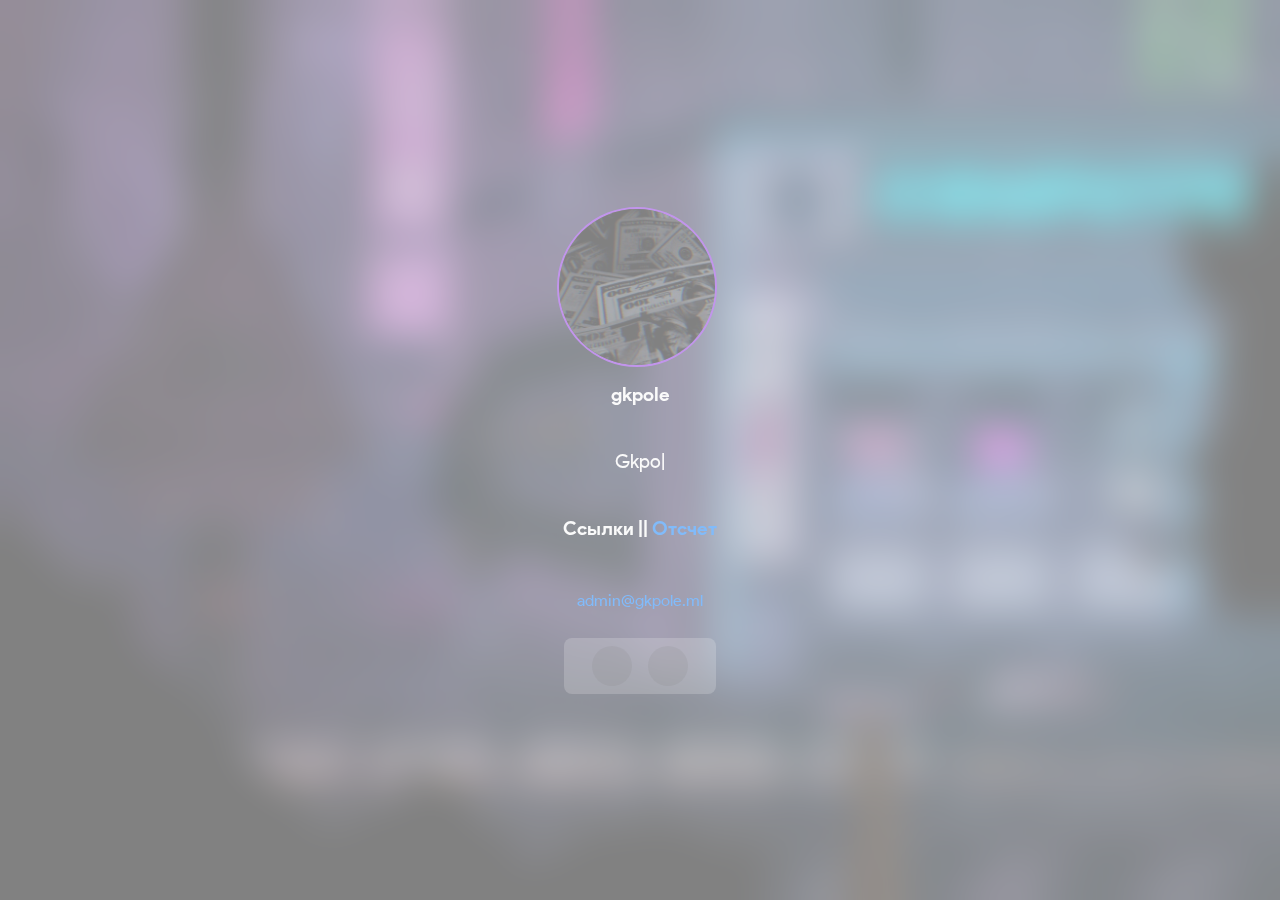
==== index.html @ 14ee5d06 "Update index.html" ====
<html>

<head>
    <meta charset="utf-8">
    <title>Gkpole</title>
    <meta property="og:title" content="Misha.">
    <meta property="og:locale" content="en_EU">
    <meta property="og:description" content="Gkpole's mobile main page">
    <meta name="viewport" content="width=device-width, initial-scale=1.0">
    <link rel="shortcut icon" href="../assets/favico/ico.png" type="image/png">
    <script src="https://sindresorhus.com/devtools-detect/index.js"></script>
    <link rel="stylesheet" href="../assets/fonts/gsans/style.css">
    <link rel="stylesheet" href="https://cdn.materialdesignicons.com/4.5.95/css/materialdesignicons.min.css">
    <link rel="stylesheet" href="../assets/css/m/bootstrap.css">
    <link rel="stylesheet" href="../assets/css/m/style.css">
    <script src="https://code.jquery.com/jquery-3.4.1.js"></script>
    <script src="https://cdnjs.cloudflare.com/ajax/libs/popper.js/1.14.7/umd/popper.min.js"></script>
    <script src="https://stackpath.bootstrapcdn.com/bootstrap/4.3.1/js/bootstrap.min.js"></script>
    <script src="../assets/js/text.js"></script>
    <script src="../assets/js/typed.min.js"></script>
    <link rel="stylesheet" href="../assets/vars.css">
    <meta name="theme-color" content="#191919">
    <link href="https://fonts.googleapis.com/icon?family=Material+Icons" rel="stylesheet">
</head>
<script>
    var test = false
    if (!test) {
        function isMacintosh() {
            return navigator.platform.indexOf('Mac') > -1
        }

        if (isMacintosh() || isWindows()) {
            window.location.replace("../")
        }
    }
</script>
<div id="page-preloader">
    <span class="spin mdi mdi-loading mdi-spin"></span>
    <script type="text/javascript">
        $(window).on('load', function () {
            var $preloader = $('#page-preloader'),
                $spinner = $preloader.find('.spin');
            $spinner.delay(100).fadeOut('slow');
            $preloader.delay(450).fadeOut('slow');
        });
        document.body.style.backgroundImage = "url('../assets/anims/bg.gif')";
    </script>
</div>

<body class="center blur">
    <header class="center info">
        <div class="center pizdec">
            <div class="avatar-container"><img src="../assets/images/да.jpg" oncontextmenu="return false;"
                    class="avatar">
            </div>
            <h2><span id="name">gkpole</span></h2>
            <hr width="295">
            <h3><span class="typed"></span><span class="typed-cursor"></span></h3>
        </div>
        <div class="center pizdec">
              <h2> <p> Ссылки || <a href="https://gkpole.ml/new-year/">Отсчет</a> </p> </h2>
              <br> <a href="mailto: admin@gkpole.ml">admin@gkpole.ml</a> </br>
        </div>
        <div class="social linkMenu d-flex justify-content-center">
            <a href="javascript://" onclick="location.href='tg://resolve?domain=gkpole'" class="mx-2 social-icon"
                data-tooltip="Telegram">
                <span class="mdi mdi-telegram"></span>
            </a>
            <a href="javascript://" onclick="location.href='https://github.com/gkpole'" class="mx-2 social-icon"
                data-tooltip="GitHub">
                <span class="mdi mdi-github-circle"></span>
        </div>
    </header>
</body>

</html>
---- assets/fonts/gsans/style.css ----
@font-face {
    font-family: 'Product Sans';
    src: local('Product Sans'), local('ProductSans-Regular'),
        url('ProductSans-Regular.ttf') format('truetype');
    font-weight: normal;
    font-style: normal;
}

@font-face {
    font-family: 'Product Sans';
    src: local('Product Sans Bold'), local('ProductSans-Bold'),
        url('ProductSans-Bold.ttf') format('truetype');
    font-weight: bold;
    font-style: normal;
}

@font-face {
    font-family: 'Product Sans';
    src: local('Product Sans Italic'), local('ProductSans-Italic'),
        url('ProductSans-Italic.ttf') format('truetype');
    font-weight: normal;
    font-style: italic;
}
---- assets/css/m/style.css ----
/* mobile index page styles */
body {
    width: 100%;
    min-height: 100%;
    margin: 0;
    background: var(--back-gif) center;
    background-size: cover;
    display: flex;
    font-family: 'Product Sans';
    font: 'Product Sans';
}
.blur {
    backdrop-filter: blur(20px);
    -webkit-backdrop-filter: blur(20px);
}
.center {
    justify-content: center;
    align-items: center;
    flex-direction: column;
}
.info {
    min-width: 300px;
    width: 300px;
    display: flex;
    background: none;
    padding: 35px;
    color: var(--text-color);
    border-radius: 16px; 
    -webkit-border-radius: 16px;
    -moz-border-radius: 16px;
    -khtml-border-radius: 16px;
    border: none;
}
a.link {
    -webkit-tap-highlight-color: rgba(0,0,0,0);
    -moz-tap-highlight-color: rgba(0,0,0,0);
    padding: 8px 20px; 
    margin: 4px;
    background: var(--back-color);
    color: #fff;
    cursor: pointer;
    border-radius: 8px; 
    -webkit-border-radius: 8px;
    -moz-border-radius: 8px;
    -khtml-border-radius: 8px;
    width: 256px;
    text-align: center;
    text-decoration: none;
    transition: .2s;
    border: var(--border);
}

.avatar-container {
    margin: 0 0.4em 0 0;
    display: inline-flex;
    justify-content: center;
    align-items: flex-end;
}

.avatar {
    width: 10em;
    height: 10em;
    border-radius: 5.6em;
    border: blueviolet solid 2px;
}

.pizdec {
    position: relative;
    display: inline-flex;
    padding: 0.3em;
}

a.link:hover,
button:hover {
    background: #fff6;
    color: blueviolet;
}

button:active, button:focus {
      outline: none;
}

button::-moz-focus-inner {
      border: 0;
}

button::-webkit-focus-inner {
    border: 0;
}

hr {
    border: none;
    margin-bottom: 5px;
    margin-top: 5px;
}

h3 {
    font-style: normal;
    font-weight: inherit;
    transition: .2ms;
    -webkit-transition: .2ms;
    -moz-transition: .2ms;
}

h2 {
    font-size: larger;
    transition: .2ms;
    -webkit-transition: .2ms;
    -moz-transition: .2ms;
}

.btn {
    -webkit-transition: 0.2s;
    -o-transition: 0.2s;
    -moz-transition: 0.2s;
    transition: 0.2s;
}

a.nolink:active,
a.nolink:hover,
a.nolink {
    text-decoration: none;
    color: #666;
    outline: none;
    border: none;
}

.social a {
    background-color: rgba(0,0,0,.15);
    text-align: center;
    width: 2.5rem;
    height: 2.5rem;
    border-radius: 100%;
    line-height: 2.5rem;
    color: #212121;
    font-size: 20px;
}

.social a:hover {
    color:#000000;
}

.social a:active {
    color: #fff;
}

.social span {
    font-size: 20px;
}
.mx-2 {
    margin-right: 0.5rem !important;
}
.social-icon {
    fill: #212121;
}

.social-icon:hover {
    fill: #000000;
}

.tooltip-inner {
    color: #f5f5f5;
    background-color: #212121;
}
.linkMenu {
    -webkit-tap-highlight-color: rgba(0,0,0,0);
    -moz-tap-highlight-color: rgba(0,0,0,0);
    padding: 8px 20px; 
    margin: 4px;
    background: var(--back-color);
    color: #fff;
    border-radius: 8px; 
    -webkit-border-radius: 8px;
    -moz-border-radius: 8px;
    -khtml-border-radius: 8px;
    text-align: center;
    text-decoration: none;
    transition: .2s;
    border: var(--border);
}
.modal-title {
    font-weight: bold;
    font-size: 25px;
    color: black;
    font-family: 'Product Sans';
}
.black {
    color: black;
}
.clickable {
    cursor: pointer;
}
a.btn-donut {
    color: #fff;
    background-color: rgb(88, 21, 119);
    padding: 0.25rem 0.5rem;
    font-size: 0.875rem;
    line-height: 1.5;
    font-size: 18px;
    border-radius: 50px;
    font-family: 'Product Sans';
    text-decoration: none;
}

a.btn-donut:hover {
    color: #EC407A;
    text-decoration: none;
}
---- assets/vars.css ----
:root {
    --name: Gkpole;
    --text-color: #fff;
    --back-color: #fff3;
    --over-color: #fefefe;
    --popup-text-color: #000000;
    --border: none;
}
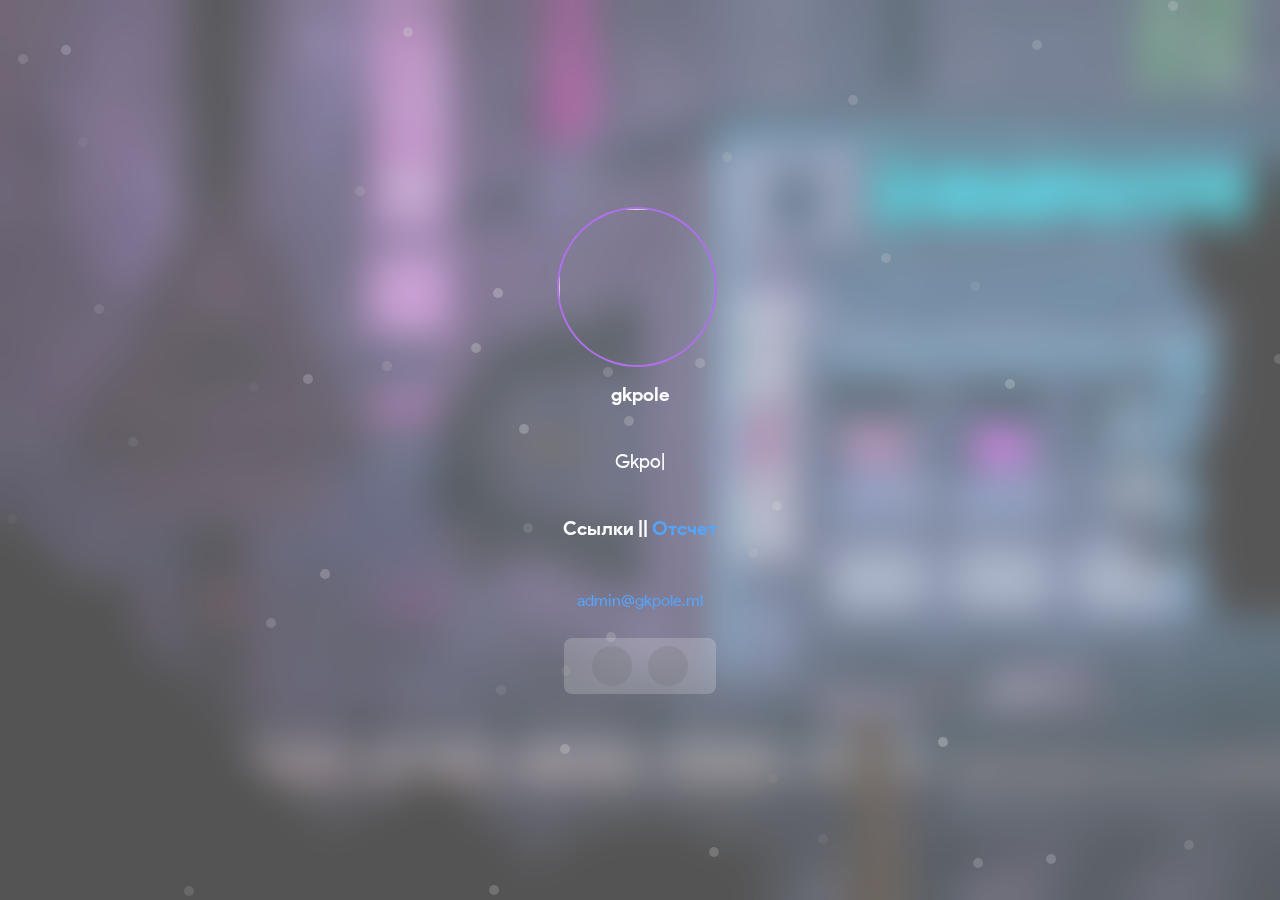
==== commit acd28a68: "Update index.html" ====
--- a/index.html
+++ b/index.html
@@ -22,6 +22,325 @@
     <meta name="theme-color" content="#191919">
     <link href="https://fonts.googleapis.com/icon?family=Material+Icons" rel="stylesheet">
 </head>
+<boby>
+    <style>
+
+  #snowflakeContainer {
+
+    position: absolute;
+
+    left: 0px;
+
+    top: 0px;
+
+    display: none;
+
+  }
+
+  .snowflake {
+
+    position: fixed;
+
+    background-color: #CCC;
+
+    user-select: none;
+
+    z-index: 1000;
+
+    pointer-events: none;
+
+    border-radius: 50%;
+
+    width: 10px;
+
+    height: 10px;
+
+  }
+
+</style>
+
+<div id="snowflakeContainer">
+
+  <span class="snowflake"></span>
+
+</div>
+
+<script>
+
+  // Массив для хранения объектов Snowflake
+
+  var snowflakes = [];
+
+  // Глобальные переменные для размера окна браузера
+
+  var browserWidth;
+
+  var browserHeight;
+
+  // Указываем количество снежинок, которые должны быть видимыми
+
+  var numberOfSnowflakes = 50;
+
+  // Флаг для сброса положения снежинок
+
+  var resetPosition = false;
+
+  // Устанавливаем параметр enableAnimations
+
+  var enableAnimations = false;
+
+  var reduceMotionQuery = matchMedia("(prefers-reduced-motion)");
+
+  // Изменяем значение enableAnimations
+
+  function setAccessibilityState() {
+
+    if (reduceMotionQuery.matches) {
+
+      enableAnimations = false;
+
+    } else { 
+
+      enableAnimations = true;
+
+    }
+
+  }
+
+  setAccessibilityState();
+
+  reduceMotionQuery.addListener(setAccessibilityState);
+
+  //
+
+  // Все начинается здесь...
+
+  //
+
+  function setup() {
+
+    if (enableAnimations) {
+
+      window.addEventListener("DOMContentLoaded", generateSnowflakes, false);
+
+      window.addEventListener("resize", setResetFlag, false);
+
+    }
+
+  }
+
+  setup();
+
+  //
+
+  // Конструктор объекта Snowflake
+
+  //
+
+  function Snowflake(element, speed, xPos, yPos) {
+
+    // устанавливаем начальные свойства снежинки
+
+    this.element = element;
+
+    this.speed = speed;
+
+    this.xPos = xPos;
+
+    this.yPos = yPos;
+
+    this.scale = 1;
+
+    // объявляем переменные, используемые для движения снежинки
+
+    this.counter = 0;
+
+    this.sign = Math.random() < 0.5 ? 1 : -1;
+
+    // устанавливаем значения начальной непрозрачности и размера снежинки 
+
+    this.element.style.opacity = (.1 + Math.random()) / 3;
+
+  }
+
+  //
+
+  // Функция, ответственная за перемещение снежинки
+
+  //
+
+  Snowflake.prototype.update = function () {
+
+    // используем тригонометрию, чтобы определить позицию x и y
+
+    this.counter += this.speed / 5000;
+
+    this.xPos += this.sign * this.speed * Math.cos(this.counter) / 40;
+
+    this.yPos += Math.sin(this.counter) / 40 + this.speed / 30;
+
+    this.scale = .5 + Math.abs(10 * Math.cos(this.counter) / 20);
+
+    // устанавливаем позицию снежинки
+
+    setTransform(Math.round(this.xPos), Math.round(this.yPos), this.scale, this.element);
+
+    // если снежинка опустится ниже окна браузера, переместим ее обратно наверх   
+
+    if (this.yPos > browserHeight) {
+
+      this.yPos = -50;
+
+    }
+
+  }
+
+  //
+
+  // Эффективный способ установить положение и размер снежинки
+
+  //
+
+  function setTransform(xPos, yPos, scale, el) {
+
+    el.style.transform = `translate3d(${xPos}px, ${yPos}px, 0) scale(${scale}, ${scale})`;
+
+  }
+
+  //
+
+  // Функция, ответственная за создание снежинки
+
+  //
+
+  function generateSnowflakes() {
+
+    // получаем элемент снежинки из DOM и сохраняем его
+
+    var originalSnowflake = document.querySelector(".snowflake");
+
+    // получаем доступ к контейнеру родителя элемента снежинки
+
+    var snowflakeContainer = originalSnowflake.parentNode;
+
+    snowflakeContainer.style.display = "block";
+
+    // получаем размер окна браузера
+
+    browserWidth = document.documentElement.clientWidth;
+
+    browserHeight = document.documentElement.clientHeight;
+
+    // создаем снежинку	
+
+    for (var i = 0; i < numberOfSnowflakes; i++) {
+
+      // клонируем индивидуальную снежинку и добавляем ее в snowflakeContainer
+
+      var snowflakeClone = originalSnowflake.cloneNode(true);
+
+      snowflakeContainer.appendChild(snowflakeClone);
+
+      // устанавливаем начальную позицию и свойства для оригинальной снежинки
+
+      var initialXPos = getPosition(50, browserWidth);
+
+      var initialYPos = getPosition(50, browserHeight);
+
+      var speed = 5 + Math.random() * 40;
+
+      // создаем объект Snowflake
+
+      var snowflakeObject = new Snowflake(snowflakeClone,
+
+        speed,
+
+        initialXPos,
+
+        initialYPos);
+
+      snowflakes.push(snowflakeObject);
+
+    }
+
+    // убираем снежинку, так как больше не нужно, чтобы она была видимой
+
+    snowflakeContainer.removeChild(originalSnowflake);
+
+    moveSnowflakes();
+
+  }
+
+  //
+
+  // Отвечает за перемещение каждой снежинки, вызывая функцию обновления
+
+  //
+
+  function moveSnowflakes() {
+
+    if (enableAnimations) {
+
+      for (var i = 0; i < snowflakes.length; i++) {
+
+        var snowflake = snowflakes[i];
+
+        snowflake.update();
+
+      }      
+
+    }
+
+    // Сбрасывает значения позиций всех снежинок до установки нового значения
+
+    if (resetPosition) {
+
+      browserWidth = document.documentElement.clientWidth;
+
+      browserHeight = document.documentElement.clientHeight;
+
+      for (var i = 0; i < snowflakes.length; i++) {
+
+        var snowflake = snowflakes[i];
+
+        snowflake.xPos = getPosition(50, browserWidth);
+
+        snowflake.yPos = getPosition(50, browserHeight);
+
+      }
+
+      resetPosition = false;
+
+    }
+
+    requestAnimationFrame(moveSnowflakes);
+
+  }
+
+  //
+
+  
+
+  function getPosition(offset, size) {
+
+    return Math.round(-1 * offset + Math.random() * (size + 2 * offset));
+
+  }
+
+  //
+
+  // Сброс позиций всех снежинок
+
+  //
+
+  function setResetFlag(e) {
+
+    resetPosition = true;
+
+  }
+
+</script>
+</boby>
 <script>
     var test = false
     if (!test) {
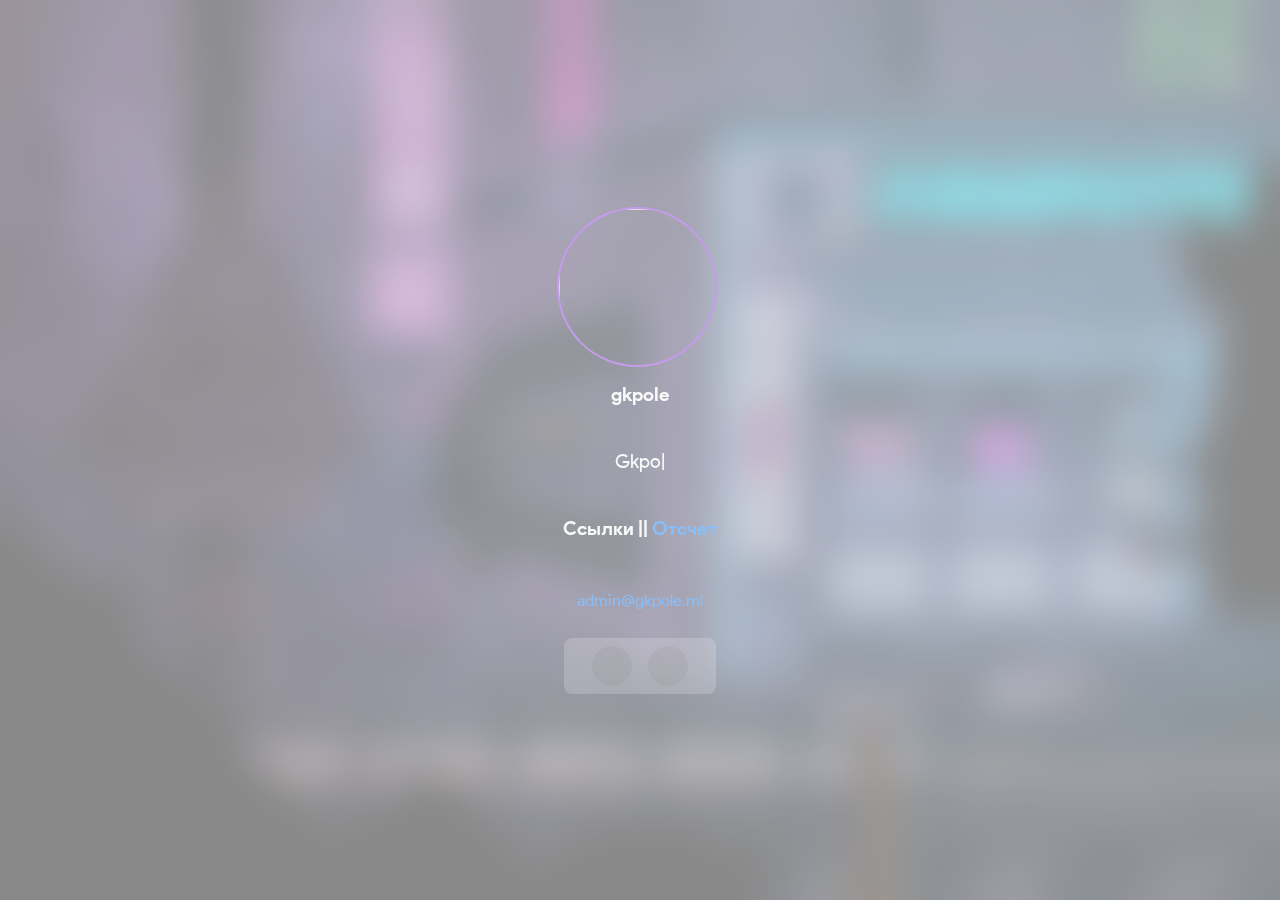
==== commit 79017751: "Update index.html" ====
--- a/index.html
+++ b/index.html
@@ -22,325 +22,6 @@
     <meta name="theme-color" content="#191919">
     <link href="https://fonts.googleapis.com/icon?family=Material+Icons" rel="stylesheet">
 </head>
-<boby>
-    <style>
-
-  #snowflakeContainer {
-
-    position: absolute;
-
-    left: 0px;
-
-    top: 0px;
-
-    display: none;
-
-  }
-
-  .snowflake {
-
-    position: fixed;
-
-    background-color: #CCC;
-
-    user-select: none;
-
-    z-index: 1000;
-
-    pointer-events: none;
-
-    border-radius: 50%;
-
-    width: 10px;
-
-    height: 10px;
-
-  }
-
-</style>
-
-<div id="snowflakeContainer">
-
-  <span class="snowflake"></span>
-
-</div>
-
-<script>
-
-  // Массив для хранения объектов Snowflake
-
-  var snowflakes = [];
-
-  // Глобальные переменные для размера окна браузера
-
-  var browserWidth;
-
-  var browserHeight;
-
-  // Указываем количество снежинок, которые должны быть видимыми
-
-  var numberOfSnowflakes = 50;
-
-  // Флаг для сброса положения снежинок
-
-  var resetPosition = false;
-
-  // Устанавливаем параметр enableAnimations
-
-  var enableAnimations = false;
-
-  var reduceMotionQuery = matchMedia("(prefers-reduced-motion)");
-
-  // Изменяем значение enableAnimations
-
-  function setAccessibilityState() {
-
-    if (reduceMotionQuery.matches) {
-
-      enableAnimations = false;
-
-    } else { 
-
-      enableAnimations = true;
-
-    }
-
-  }
-
-  setAccessibilityState();
-
-  reduceMotionQuery.addListener(setAccessibilityState);
-
-  //
-
-  // Все начинается здесь...
-
-  //
-
-  function setup() {
-
-    if (enableAnimations) {
-
-      window.addEventListener("DOMContentLoaded", generateSnowflakes, false);
-
-      window.addEventListener("resize", setResetFlag, false);
-
-    }
-
-  }
-
-  setup();
-
-  //
-
-  // Конструктор объекта Snowflake
-
-  //
-
-  function Snowflake(element, speed, xPos, yPos) {
-
-    // устанавливаем начальные свойства снежинки
-
-    this.element = element;
-
-    this.speed = speed;
-
-    this.xPos = xPos;
-
-    this.yPos = yPos;
-
-    this.scale = 1;
-
-    // объявляем переменные, используемые для движения снежинки
-
-    this.counter = 0;
-
-    this.sign = Math.random() < 0.5 ? 1 : -1;
-
-    // устанавливаем значения начальной непрозрачности и размера снежинки 
-
-    this.element.style.opacity = (.1 + Math.random()) / 3;
-
-  }
-
-  //
-
-  // Функция, ответственная за перемещение снежинки
-
-  //
-
-  Snowflake.prototype.update = function () {
-
-    // используем тригонометрию, чтобы определить позицию x и y
-
-    this.counter += this.speed / 5000;
-
-    this.xPos += this.sign * this.speed * Math.cos(this.counter) / 40;
-
-    this.yPos += Math.sin(this.counter) / 40 + this.speed / 30;
-
-    this.scale = .5 + Math.abs(10 * Math.cos(this.counter) / 20);
-
-    // устанавливаем позицию снежинки
-
-    setTransform(Math.round(this.xPos), Math.round(this.yPos), this.scale, this.element);
-
-    // если снежинка опустится ниже окна браузера, переместим ее обратно наверх   
-
-    if (this.yPos > browserHeight) {
-
-      this.yPos = -50;
-
-    }
-
-  }
-
-  //
-
-  // Эффективный способ установить положение и размер снежинки
-
-  //
-
-  function setTransform(xPos, yPos, scale, el) {
-
-    el.style.transform = `translate3d(${xPos}px, ${yPos}px, 0) scale(${scale}, ${scale})`;
-
-  }
-
-  //
-
-  // Функция, ответственная за создание снежинки
-
-  //
-
-  function generateSnowflakes() {
-
-    // получаем элемент снежинки из DOM и сохраняем его
-
-    var originalSnowflake = document.querySelector(".snowflake");
-
-    // получаем доступ к контейнеру родителя элемента снежинки
-
-    var snowflakeContainer = originalSnowflake.parentNode;
-
-    snowflakeContainer.style.display = "block";
-
-    // получаем размер окна браузера
-
-    browserWidth = document.documentElement.clientWidth;
-
-    browserHeight = document.documentElement.clientHeight;
-
-    // создаем снежинку	
-
-    for (var i = 0; i < numberOfSnowflakes; i++) {
-
-      // клонируем индивидуальную снежинку и добавляем ее в snowflakeContainer
-
-      var snowflakeClone = originalSnowflake.cloneNode(true);
-
-      snowflakeContainer.appendChild(snowflakeClone);
-
-      // устанавливаем начальную позицию и свойства для оригинальной снежинки
-
-      var initialXPos = getPosition(50, browserWidth);
-
-      var initialYPos = getPosition(50, browserHeight);
-
-      var speed = 5 + Math.random() * 40;
-
-      // создаем объект Snowflake
-
-      var snowflakeObject = new Snowflake(snowflakeClone,
-
-        speed,
-
-        initialXPos,
-
-        initialYPos);
-
-      snowflakes.push(snowflakeObject);
-
-    }
-
-    // убираем снежинку, так как больше не нужно, чтобы она была видимой
-
-    snowflakeContainer.removeChild(originalSnowflake);
-
-    moveSnowflakes();
-
-  }
-
-  //
-
-  // Отвечает за перемещение каждой снежинки, вызывая функцию обновления
-
-  //
-
-  function moveSnowflakes() {
-
-    if (enableAnimations) {
-
-      for (var i = 0; i < snowflakes.length; i++) {
-
-        var snowflake = snowflakes[i];
-
-        snowflake.update();
-
-      }      
-
-    }
-
-    // Сбрасывает значения позиций всех снежинок до установки нового значения
-
-    if (resetPosition) {
-
-      browserWidth = document.documentElement.clientWidth;
-
-      browserHeight = document.documentElement.clientHeight;
-
-      for (var i = 0; i < snowflakes.length; i++) {
-
-        var snowflake = snowflakes[i];
-
-        snowflake.xPos = getPosition(50, browserWidth);
-
-        snowflake.yPos = getPosition(50, browserHeight);
-
-      }
-
-      resetPosition = false;
-
-    }
-
-    requestAnimationFrame(moveSnowflakes);
-
-  }
-
-  //
-
-  
-
-  function getPosition(offset, size) {
-
-    return Math.round(-1 * offset + Math.random() * (size + 2 * offset));
-
-  }
-
-  //
-
-  // Сброс позиций всех снежинок
-
-  //
-
-  function setResetFlag(e) {
-
-    resetPosition = true;
-
-  }
-
-</script>
-</boby>
 <script>
     var test = false
     if (!test) {
@@ -377,7 +58,7 @@
             <h3><span class="typed"></span><span class="typed-cursor"></span></h3>
         </div>
         <div class="center pizdec">
-              <h2> <p> Ссылки || <a href="https://gkpole.ml/new-year/">Отсчет</a> </p> </h2>
+              <h2> <p> Ссылки || <a href="https://gkpole.ml/new-year/mult.mp4">Отсчет</a> </p> </h2>
               <br> <a href="mailto: admin@gkpole.ml">admin@gkpole.ml</a> </br>
         </div>
         <div class="social linkMenu d-flex justify-content-center">
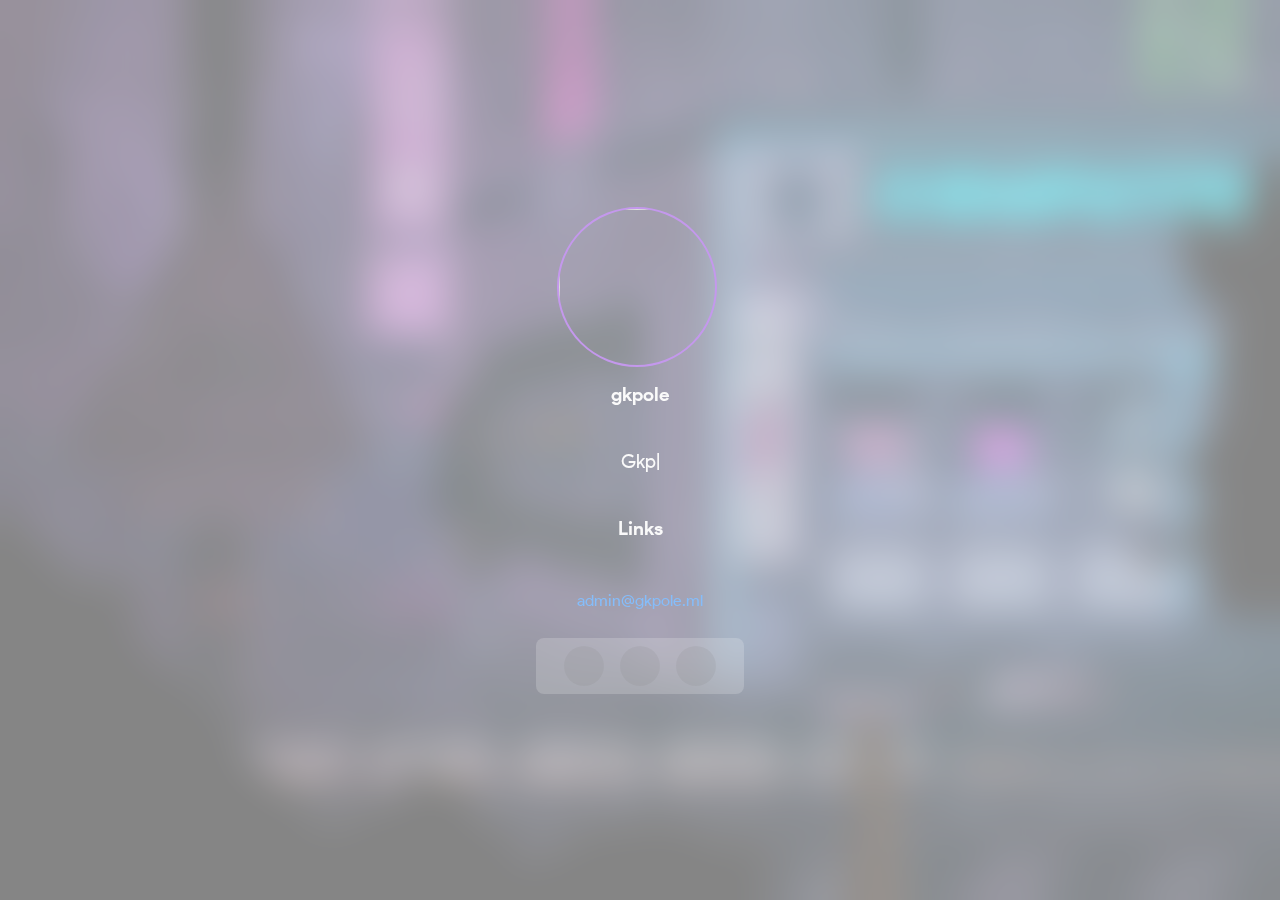
==== commit b4c68668: "Update index.html" ====
--- a/index.html
+++ b/index.html
@@ -16,6 +16,10 @@
     <script src="https://code.jquery.com/jquery-3.4.1.js"></script>
     <script src="https://cdnjs.cloudflare.com/ajax/libs/popper.js/1.14.7/umd/popper.min.js"></script>
     <script src="https://stackpath.bootstrapcdn.com/bootstrap/4.3.1/js/bootstrap.min.js"></script>
+    <script src="https://daruse.ru/assets/js/snowfall.js"></script>
+<script type="text/javascript">
+   $(document).snowfall();
+</script>
     <script src="../assets/js/text.js"></script>
     <script src="../assets/js/typed.min.js"></script>
     <link rel="stylesheet" href="../assets/vars.css">
@@ -46,7 +50,6 @@
         document.body.style.backgroundImage = "url('../assets/anims/bg.gif')";
     </script>
 </div>
-
 <body class="center blur">
     <header class="center info">
         <div class="center pizdec">
@@ -58,7 +61,7 @@
             <h3><span class="typed"></span><span class="typed-cursor"></span></h3>
         </div>
         <div class="center pizdec">
-              <h2> <p> Ссылки || <a href="https://gkpole.ml/new-year/mult.mp4">Отсчет</a> </p> </h2>
+              <h2> <p> Links  </p> </h2>
               <br> <a href="mailto: admin@gkpole.ml">admin@gkpole.ml</a> </br>
         </div>
         <div class="social linkMenu d-flex justify-content-center">
@@ -69,6 +72,11 @@
             <a href="javascript://" onclick="location.href='https://github.com/gkpole'" class="mx-2 social-icon"
                 data-tooltip="GitHub">
                 <span class="mdi mdi-github-circle"></span>
+            </a>
+            <a href="https://steamcommunity.com/id/Gkpole/" target="_blank" class="mx-2 social-icon"
+                data-tooltip="Steam">
+                <span class="mdi mdi-steam"></span>
+            </a>
         </div>
     </header>
 </body>
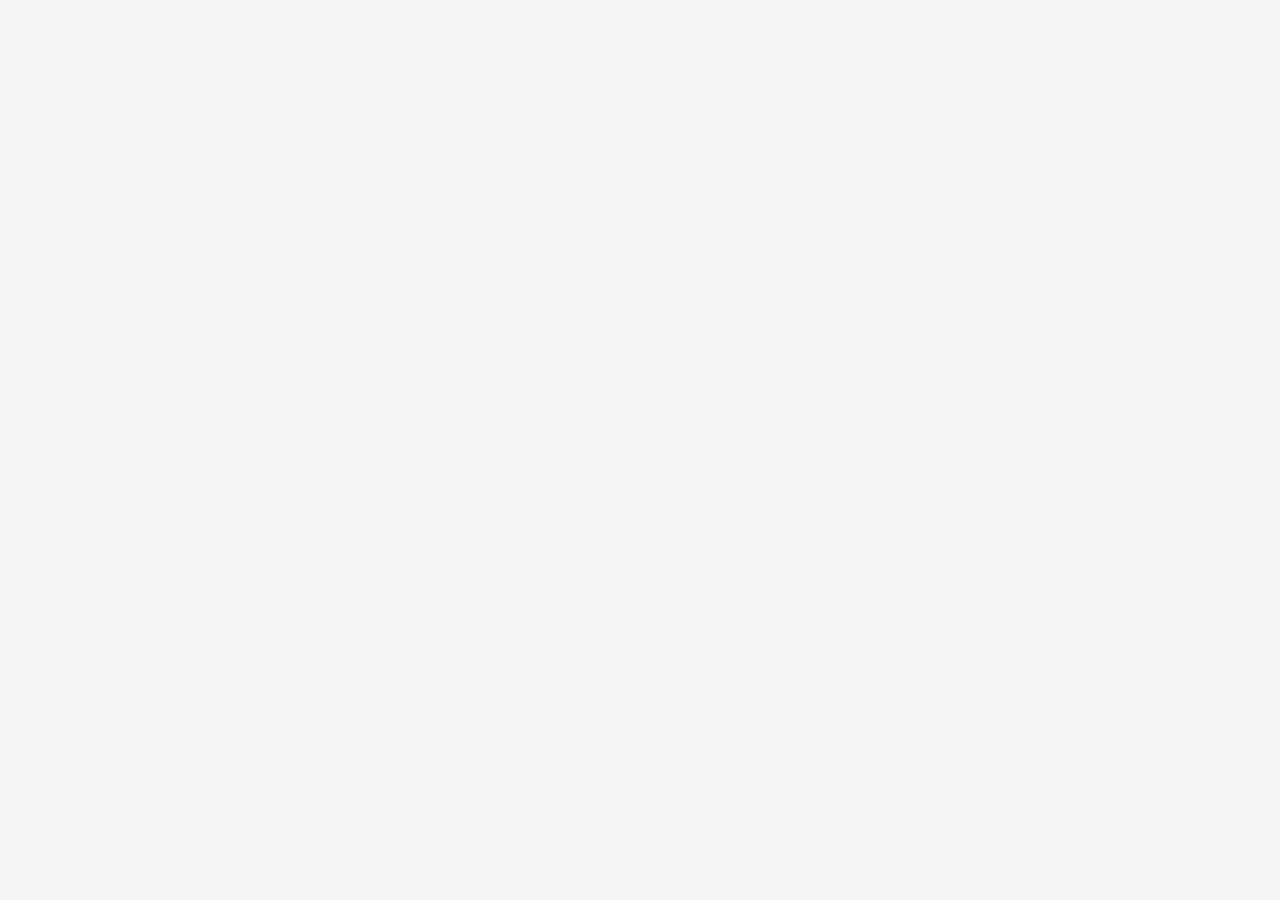
==== commit fabf8704: "Update index.html" ====
--- a/index.html
+++ b/index.html
@@ -13,13 +13,10 @@
     <link rel="stylesheet" href="https://cdn.materialdesignicons.com/4.5.95/css/materialdesignicons.min.css">
     <link rel="stylesheet" href="../assets/css/m/bootstrap.css">
     <link rel="stylesheet" href="../assets/css/m/style.css">
+    <script src="https://thecode.media/wp-content/uploads/2019/12/snowfall2020.js">
     <script src="https://code.jquery.com/jquery-3.4.1.js"></script>
     <script src="https://cdnjs.cloudflare.com/ajax/libs/popper.js/1.14.7/umd/popper.min.js"></script>
     <script src="https://stackpath.bootstrapcdn.com/bootstrap/4.3.1/js/bootstrap.min.js"></script>
-    <script src="https://daruse.ru/assets/js/snowfall.js"></script>
-<script type="text/javascript">
-   $(document).snowfall();
-</script>
     <script src="../assets/js/text.js"></script>
     <script src="../assets/js/typed.min.js"></script>
     <link rel="stylesheet" href="../assets/vars.css">
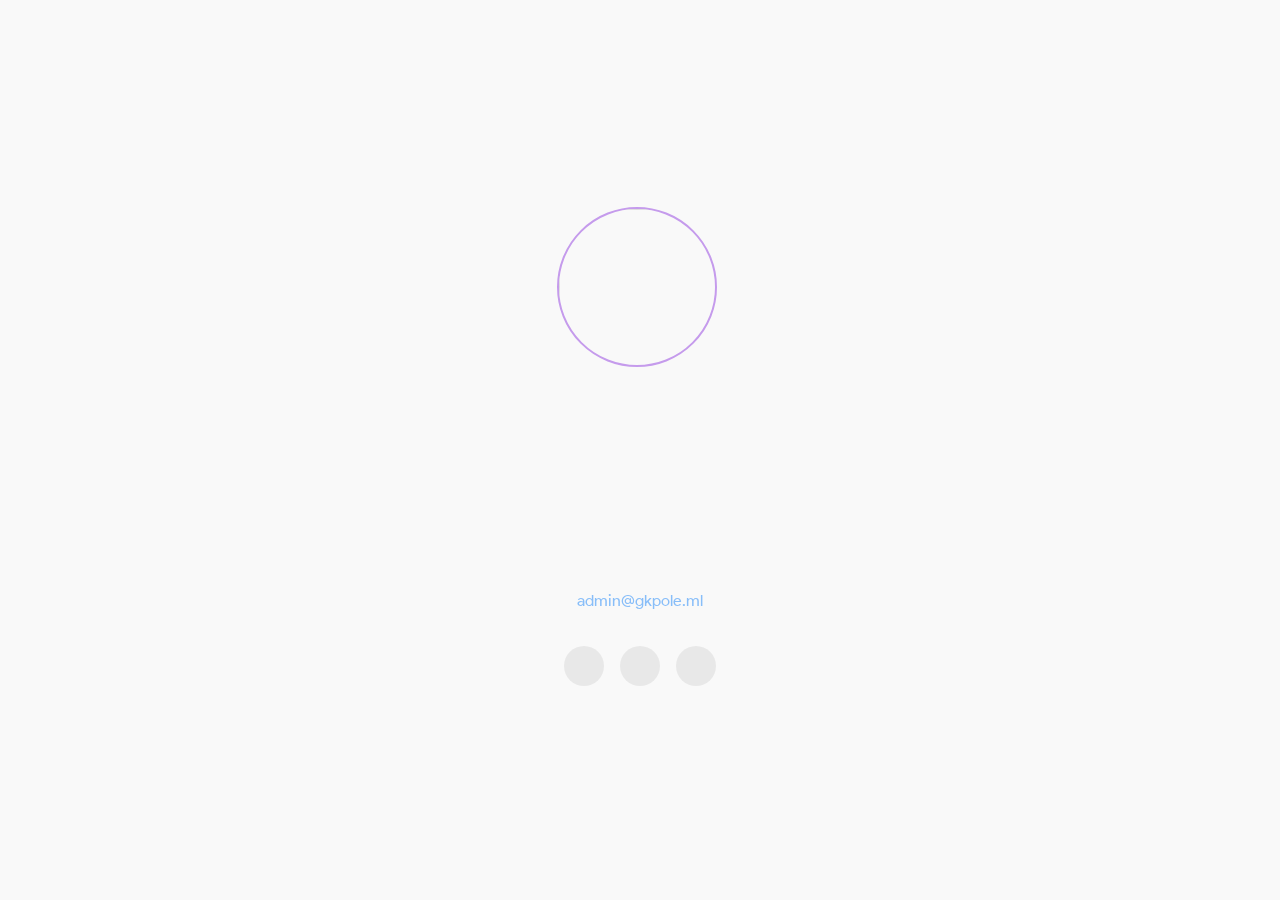
==== commit 02053637: "Update index.html" ====
--- a/index.html
+++ b/index.html
@@ -13,7 +13,6 @@
     <link rel="stylesheet" href="https://cdn.materialdesignicons.com/4.5.95/css/materialdesignicons.min.css">
     <link rel="stylesheet" href="../assets/css/m/bootstrap.css">
     <link rel="stylesheet" href="../assets/css/m/style.css">
-    <script src="https://thecode.media/wp-content/uploads/2019/12/snowfall2020.js">
     <script src="https://code.jquery.com/jquery-3.4.1.js"></script>
     <script src="https://cdnjs.cloudflare.com/ajax/libs/popper.js/1.14.7/umd/popper.min.js"></script>
     <script src="https://stackpath.bootstrapcdn.com/bootstrap/4.3.1/js/bootstrap.min.js"></script>
@@ -78,4 +77,3 @@
     </header>
 </body>
 
-</html>
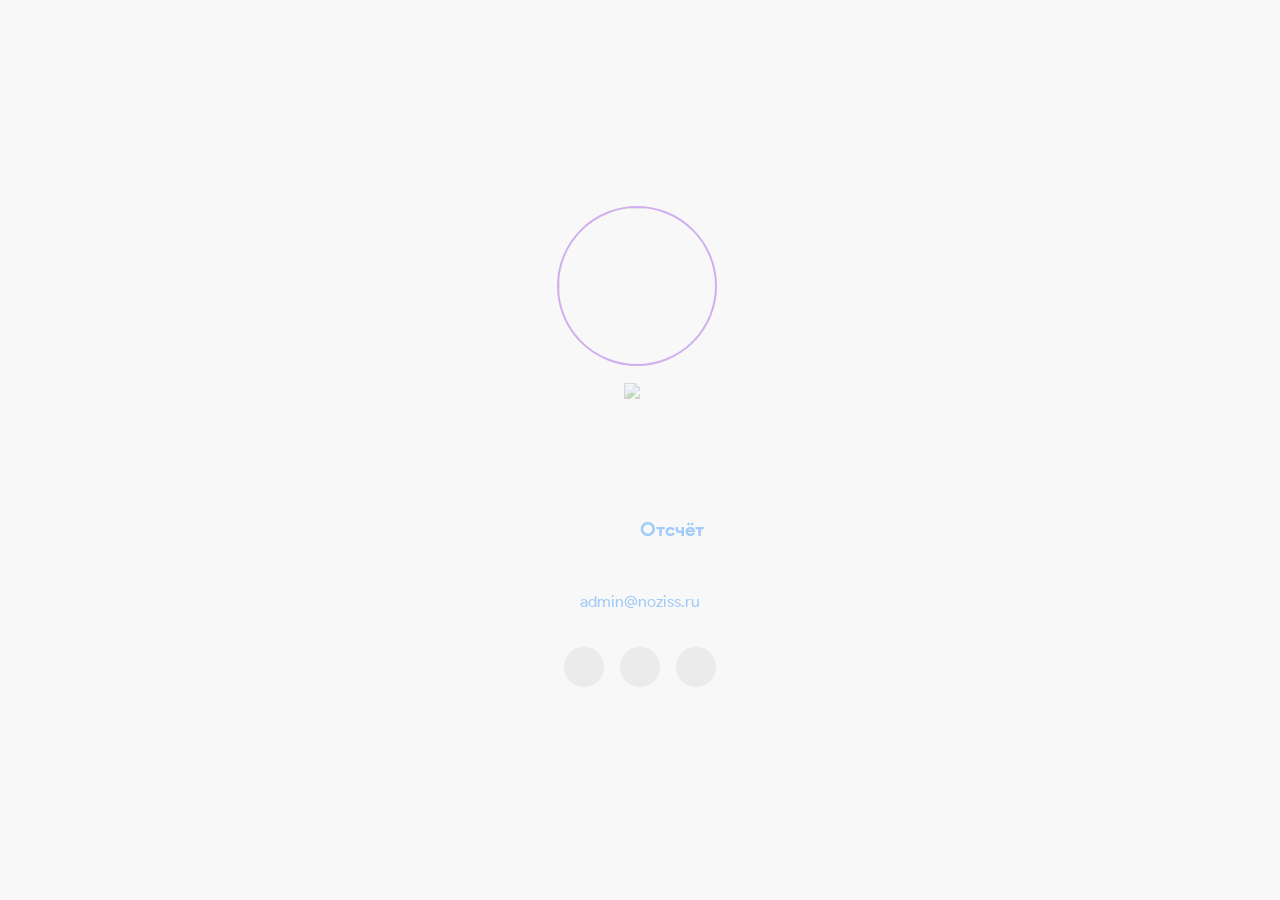
==== commit a1d103e0: "Update index.html" ====
--- a/index.html
+++ b/index.html
@@ -2,10 +2,10 @@
 
 <head>
     <meta charset="utf-8">
-    <title>Gkpole</title>
-    <meta property="og:title" content="Misha.">
+    <title>NOZISS</title>
+    <meta property="og:title" content="Noziss.">
     <meta property="og:locale" content="en_EU">
-    <meta property="og:description" content="Gkpole's mobile main page">
+    <meta property="og:description" content="Noziss's mobile main page">
     <meta name="viewport" content="width=device-width, initial-scale=1.0">
     <link rel="shortcut icon" href="../assets/favico/ico.png" type="image/png">
     <script src="https://sindresorhus.com/devtools-detect/index.js"></script>
@@ -52,16 +52,16 @@
             <div class="avatar-container"><img src="../assets/images/да.jpg" oncontextmenu="return false;"
                     class="avatar">
             </div>
-            <h2><span id="name">gkpole</span></h2>
+            <h2><span id="name">NoZiss <img class="icon" src="/assets/images/a2b79589744c739331.png" alt="Premium"></span></h2>
             <hr width="295">
             <h3><span class="typed"></span><span class="typed-cursor"></span></h3>
         </div>
         <div class="center pizdec">
-              <h2> <p> Links  </p> </h2>
-              <br> <a href="mailto: admin@gkpole.ml">admin@gkpole.ml</a> </br>
+              <h2> <p> Links || <a href="/new-year/">Отсчёт</a>  </p> </h2>
+              <br> <a href="mailto: admin@noziss.ru">admin@noziss.ru</a> </br>
         </div>
         <div class="social linkMenu d-flex justify-content-center">
-            <a href="javascript://" onclick="location.href='tg://resolve?domain=gkpole'" class="mx-2 social-icon"
+            <a href="javascript://" onclick="location.href='tg://resolve?domain=noziss'" class="mx-2 social-icon"
                 data-tooltip="Telegram">
                 <span class="mdi mdi-telegram"></span>
             </a>
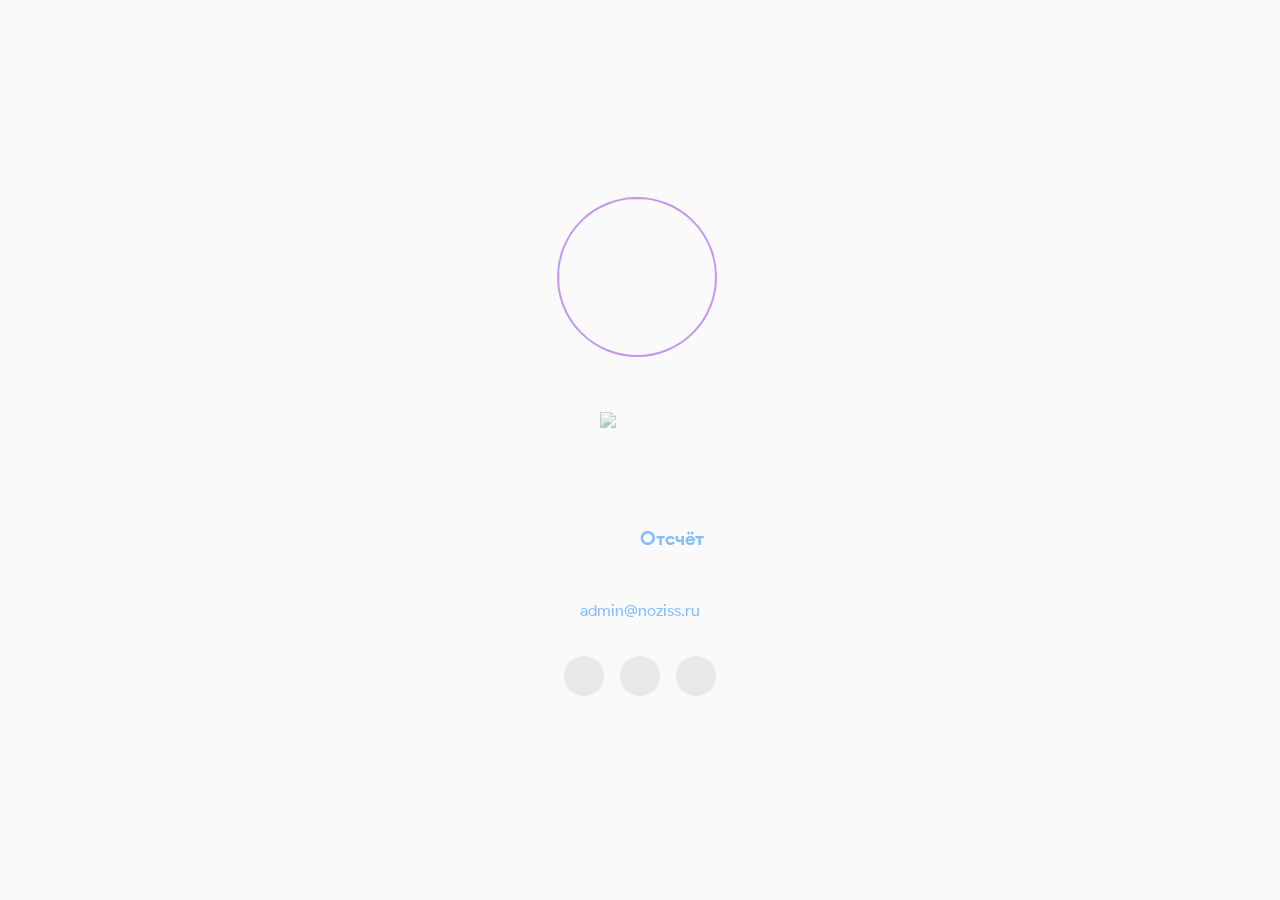
==== commit 2611e7aa: "Update index.html" ====
--- a/index.html
+++ b/index.html
@@ -52,7 +52,7 @@
             <div class="avatar-container"><img src="../assets/images/да.jpg" oncontextmenu="return false;"
                     class="avatar">
             </div>
-            <h2><span id="name">NoZiss <img class="icon" src="/assets/images/a2b79589744c739331.png" alt="Premium"></span></h2>
+            <h2><span id="name">NoZiss</span></h2> <img class="icon" src="/assets/images/a2b79589744c739331.png" alt="Premium">
             <hr width="295">
             <h3><span class="typed"></span><span class="typed-cursor"></span></h3>
         </div>
